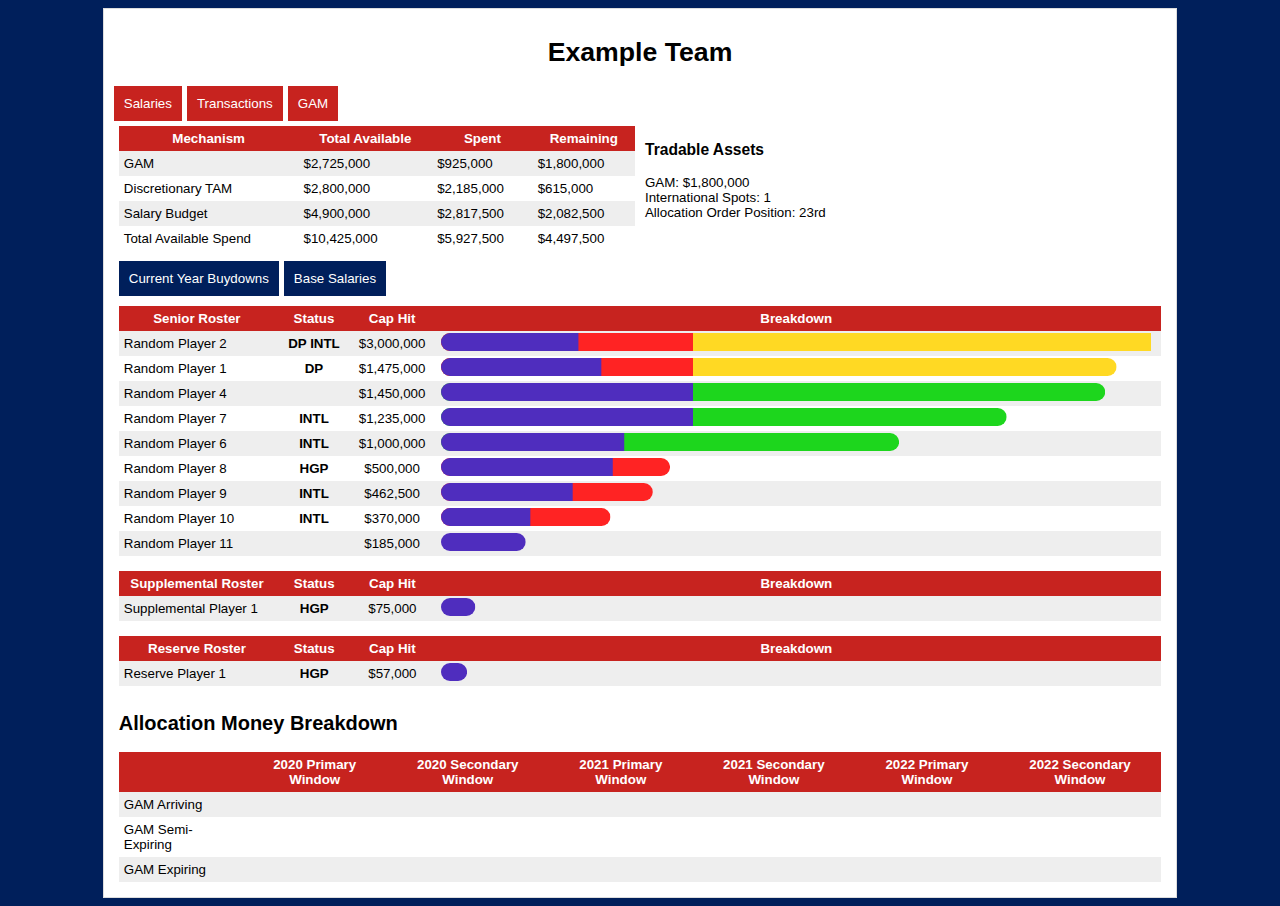
==== index.html @ 51224bbd "Formatting Update" ====
<!doctype html>
<html>
<head>
<meta charset="utf-8">
<meta name="viewport" content="width=device-width, initial-scale=1.0">
<title>Example Team - MLSCap</title>
<link rel="stylesheet" type="text/css" href="style.css">
</head>
<body>
    <div class="main">
        <div class="header">
            <h1>Example Team</h1>
            <ul>
                <li><a href="index.html">Salaries</a></li>
                <li><a href="transactions.html">Transactions</a></li>
                <li><a href="gam.html">GAM</a></li>
            </ul>
            <!--Available Spend
            <svg height="20" width="500" class="svgheader" id="availablespend">
                <svg x="0" y="0" width="500" height="20">
                    <rect width="500" height="20" ry="10" style="fill:#FFD923"></rect>
                </svg>
                <svg x="0" y="0" width="300" height="20">
                    <rect width="500" height="20" ry="10" style="fill:#1DD61D"></rect>
                </svg>
                <svg x="0" y="0" width="200" height="20">
                    <rect width="500" height="20" ry="10" style="fill:#FF2323"></rect>
                </svg>
                <svg x="0" y="0" width="15" height="20">
                    <rect width="500" height="20" ry="10" style="fill:#4F2DBE"></rect>
                </svg>
            </svg>-->
        </div>
        <div class="row">
        <div class="tbls col-6 col-s-12">
            <table>
                <tr>
                    <th>Mechanism</th>
                    <th>Total Available</th>
                    <th>Spent</th>
                    <th>Remaining</th>
                </tr>
                <tr>
                    <td>GAM</td>
                    <td id="GAMtotal"></td>
                    <td id="GAMspent"></td>
                    <td id="GAMremaining"></td>
                </tr>
                <tr>
                    <td>Discretionary TAM</td>
                    <td id="TAMtotal"></td>
                    <td id="TAMspent"></td>
                    <td id="TAMremaining"></td>
                </tr>
                <tr>
                    <td>Salary Budget</td>
                    <td id="captotal"></td>
                    <td id="capspent"></td>
                    <td id="capremaining"></td>
                </tr>
                <tr>
                    <td>Total Available Spend</td>
                    <td id="tastotal"></td>
                    <td id="tasspent"></td>
                    <td id="tasremaining"></td>
                </tr>
            </table>
        </div>
        <div class="col-6 col-s-12">
            <h3>Tradable Assets</h3>
            GAM: <span id="tradableGAM"></span><br>
            International Spots: <span>1</span><br>
            Allocation Order Position: <span>23rd</span>
        </div>
        </div>
        <div class="row">
        <div class="header col-12 col-s-12">
        <ul>
            <li><a onclick="switchTable('salarybreakdown',this)" id="default" class="tab">Current Year Buydowns</a></li>
            <li><a onclick="switchTable('futures',this)" class="tab">Base Salaries</a></li>
        </ul>
        </div>
        <div class="tables col-12 col-s-12" id="salarybreakdown">
            <table id="seniortable">
                <tr>
                    <th class="name">Senior Roster</th>
                    <th class="status">Status</th>
                    <th class="salary">Cap Hit</th>
                    <th class="breakdown">Breakdown</th>
                </tr>
                <tr>
                    <td id="nameseniorplayer1"></td>
                    <td id="statusseniorplayer1" class="status"></td>
                    <td id="salseniorplayer1" class="salary"></td>
                    <td class="breakdown">
                        <svg height="18" id="seniorplayer1">
                            <!--<rect width="500" height="15" ry="10"></rect>
                            <svg x="0" y="0" width="500" height="15">
                                <rect width="500" height="15" ry="10" style="fill:#FFE048"></rect>
                            </svg>
                            <svg x="0" y="0" width="300" height="15">
                                <rect width="500" height="15" ry="10" style="fill:#3FDF3F"></rect>
                            </svg>
                            <svg x="0" y="0" width="200" height="15">
                                <rect width="500" height="15" ry="10" style="fill:#FF4848"></rect>
                            </svg>
                            <svg x="0" y="0" width="15" height="15">
                                <rect width="500" height="15" ry="10" style="fill:#6A4BCD"></rect>
                            </svg>-->
                        </svg>
                    </td>
                </tr>
            </table><br>
            <table id="supplementaltable">
                <tr>
                    <th class="name">Supplemental Roster</th>
                    <th class="status">Status</th>
                    <th class="salary">Cap Hit</th>
                    <th class="breakdown">Breakdown</th>
                </tr>
                <tr>
                    <td id="namesupplementalplayer1"></td>
                    <td id="statussupplementalplayer1" class="status"></td>
                    <td id="salsupplementalplayer1" class="salary"></td>
                    <td class="breakdown">
                        <svg height="18" id="supplementalplayer1"></svg>
                    </td>
                </tr>
            </table><br>
            <table id="reservetable">
                <tr>
                    <th class="name">Reserve Roster</th>
                    <th class="status">Status</th>
                    <th class="salary">Cap Hit</th>
                    <th class="breakdown">Breakdown</th>
                </tr>
                <tr>
                    <td id="namereserveplayer1"></td>
                    <td id="statusreserveplayer1" class="status"></td>
                    <td id="salreserveplayer1" class="salary"></td>
                    <td class="breakdown">
                        <svg height="18" id="reserveplayer1"></svg>
                    </td>
                </tr>
            </table>
        </div>
        <div class="tables col-12 col-s-12" id="futures">
            <table id="seniorfuturestable">
                <tr>
                    <th class="name">Senior Roster</th>
                    <th class="status">Status</th>
                    <th class="salary">Cap Hit</th>
                    <th class="years">2020</th>
                    <th class="years">2021</th>
                    <th class="years">2022</th>
                    <th class="years">2023</th>
                    <th class="years">2024</th>
                </tr>
                <tr>
                    <td id="futuresnameseniorplayer1"></td>
                    <td id="futuresstatusseniorplayer1" class="status"></td>
                    <td id="futuressalseniorplayer1" class="salary"></td>
                    <td id="futuresyear2020seniorplayer1" class="years"></td>
                    <td id="futuresyear2021seniorplayer1" class="years"></td>
                    <td id="futuresyear2022seniorplayer1" class="years"></td>
                    <td id="futuresyear2023seniorplayer1" class="years"></td>
                    <td id="futuresyear2024seniorplayer1" class="years"></td>
                </tr>
            </table><br>
            <table id="supplementalfuturestable">
                <tr>
                    <th class="name">Supplemental Roster</th>
                    <th class="status">Status</th>
                    <th class="salary">Cap Hit</th>
                    <th class="years">2020</th>
                    <th class="years">2021</th>
                    <th class="years">2022</th>
                    <th class="years">2023</th>
                    <th class="years">2024</th>
                </tr>
                <tr>
                    <td id="futuresnamesupplementalplayer1"></td>
                    <td id="futuresstatussupplementalplayer1" class="status"></td>
                    <td id="futuressalsupplementalplayer1" class="salary"></td>
                    <td id="futuresyear2020supplementalplayer1" class="years"></td>
                    <td id="futuresyear2021supplementalplayer1" class="years"></td>
                    <td id="futuresyear2022supplementalplayer1" class="years"></td>
                    <td id="futuresyear2023supplementalplayer1" class="years"></td>
                    <td id="futuresyear2024supplementalplayer1" class="years"></td>
                </tr>
            </table><br>
            <table id="reservefuturestable">
                <tr>
                    <th class="name">Reserve Roster</th>
                    <th class="status">Status</th>
                    <th class="salary">Cap Hit</th>
                    <th class="years">2020</th>
                    <th class="years">2021</th>
                    <th class="years">2022</th>
                    <th class="years">2023</th>
                    <th class="years">2024</th>
                </tr>
                <tr>
                    <td id="futuresnamereserveplayer1"></td>
                    <td id="futuresstatusreserveplayer1" class="status"></td>
                    <td id="futuressalreserveplayer1" class="salary"></td>
                    <td id="futuresyear2020reserveplayer1" class="years"></td>
                    <td id="futuresyear2021reserveplayer1" class="years"></td>
                    <td id="futuresyear2022reserveplayer1" class="years"></td>
                    <td id="futuresyear2023reserveplayer1" class="years"></td>
                    <td id="futuresyear2024reserveplayer1" class="years"></td>
                </tr>
            </table>
        </div>
        </div>
        <div class="row">
        <div class="col-12 col-s-12">
        <h2>Allocation Money Breakdown</h2>
        <div class="tbls">
            <table id="gamtable">
                <tr>
                    <th></th>
                    <th>2020 Primary Window</th>
                    <th>2020 Secondary Window</th>
                    <th>2021 Primary Window</th>
                    <th>2021 Secondary Window</th>
                    <th>2022 Primary Window</th>
                    <th>2022 Secondary Window</th>
                </tr>
                <tr>
                    <td>GAM Arriving</td>
                    <td id="window1arr"></td>
                    <td id="window2arr"></td>
                    <td id="window3arr"></td>
                    <td id="window4arr"></td>
                    <td id="window5arr"></td>
                    <td id="window6arr"></td>
                </tr>
                <tr>
                    <td>GAM Semi-Expiring</td>
                    <td id="window1semi"></td>
                    <td id="window2semi"></td>
                    <td id="window3semi"></td>
                    <td id="window4semi"></td>
                    <td id="window5semi"></td>
                    <td id="window6semi"></td>
                </tr>
                <tr>
                    <td>GAM Expiring</td>
                    <td id="window1exp"></td>
                    <td id="window2exp"></td>
                    <td id="window3exp"></td>
                    <td id="window4exp"></td>
                    <td id="window5exp"></td>
                    <td id="window6exp"></td>
                </tr>
            </table>
        </div>
        </div>
        </div>
        <!--GAM: <span id="GAMtotal"></span><br>
        GAM spent: <span id="GAMspent"></span><br>
        GAM remaining: <span id="GAMremaining"></span><br>
        Discretionary TAM: <span id="TAMtotal"></span><br>
        Discretionary TAM spent: <span id="TAMspent"></span><br>
        Discretionary TAM remaining: <span id="TAMremaining"></span><br>
        Salary Budget: <span id="captotal"></span><br>
        Salary Budget spent: <span id="capspent"></span><br>
        Salary Budget remaining: <span id="capremaining"></span><br>-->
    </div>
    <script type="text/javascript" src="script adv.js"></script>
</body>
</html>
---- style.css ----
body {
    font-family: Arial, Helvetica, sans-serif;
    font-size: smaller;
    background-color: #001f5b;
}

ul {
    list-style-type: none;
    margin: 0px;
    padding: 0;
    overflow: hidden;
    
}

li {
    float: left;
    margin-right: 5px;
    background-color: #c7231f;
}

li a {
    display: block;
    color: white;
    text-align: center;
    padding: 10px;
    text-decoration: none;
}

li a:hover {
    background-color: #a72325;
}

li a.tab {
    background-color: #001f5b;
}

li a.tab:hover {
    background-color: #001235;
}

.hoverbox {
    opacity: 0;
}

.main {
    width: 95%;
    margin: auto;
    background-color: #ffffff;
    border: 1px solid #ddd;
    padding: 10px;
}

/* table,td,th {
    border: 1px solid #dddddd;
} */

td,th {
    height: 20px;
    padding: 5px;
}

th {
    background-color: #c7231f;
    color: white;
}

.box {
    border: 1px solid #ddd;
    width: 50%;
    /*float: left;*/
    margin: 10px;
    padding: 5px;
}

.header {
    width: 100%;
    text-align: center;
}

.svgheader {
    display: block;
    margin-left: auto;
    margin-right: auto;
}

th.name {
    width: 15%;
    min-width: 135px;
}

td.salary,td.status {
    width: 7.5%;
    min-width: 67.5px;
    text-align: center;
}

td.breakdown {
    width: 70%;
    min-width: 630px;
    padding: 0px 10px;
}

td.years {
    width: 14%;
    min-width: 126px;
    text-align: center;
}

table {
    width: 100%;
    border-collapse: collapse;
}

tr:nth-child(even) {
    background-color: #eeeeee;
}

tr:nth-child(odd) {
    background-color: #ffffff;
}

tr:hover {
    background-color: #dddddd;
}

div.tables,div.tbls {
    overflow-x: auto;
}

.tag {
    font-weight: bold;
    color: white;
}

* {
    box-sizing: border-box;
}
  
.row::after {
    content: "";
    clear: both;
    display: table;
}
  
[class*="col-"] {
    float: left;
    padding: 5px;
}

/* For mobile phones: */
[class*="col-"] {
    width: 100%;
}

@media only screen and (min-width: 600px) {
    /* For tablets: */
    .main {width: 90%;}
    .col-s-1 {width: 8.33%;}
    .col-s-2 {width: 16.66%;}
    .col-s-3 {width: 25%;}
    .col-s-4 {width: 33.33%;}
    .col-s-5 {width: 41.66%;}
    .col-s-6 {width: 50%;}
    .col-s-7 {width: 58.33%;}
    .col-s-8 {width: 66.66%;}
    .col-s-9 {width: 75%;}
    .col-s-10 {width: 83.33%;}
    .col-s-11 {width: 91.66%;}
    .col-s-12 {width: 100%;}
}
@media only screen and (min-width: 768px) {
    /* For desktop: */
    .main {width: 85%;}
    .col-1 {width: 8.33%;}
    .col-2 {width: 16.66%;}
    .col-3 {width: 25%;}
    .col-4 {width: 33.33%;}
    .col-5 {width: 41.66%;}
    .col-6 {width: 50%;}
    .col-7 {width: 58.33%;}
    .col-8 {width: 66.66%;}
    .col-9 {width: 75%;}
    .col-10 {width: 83.33%;}
    .col-11 {width: 91.66%;}
    .col-12 {width: 100%;}
}
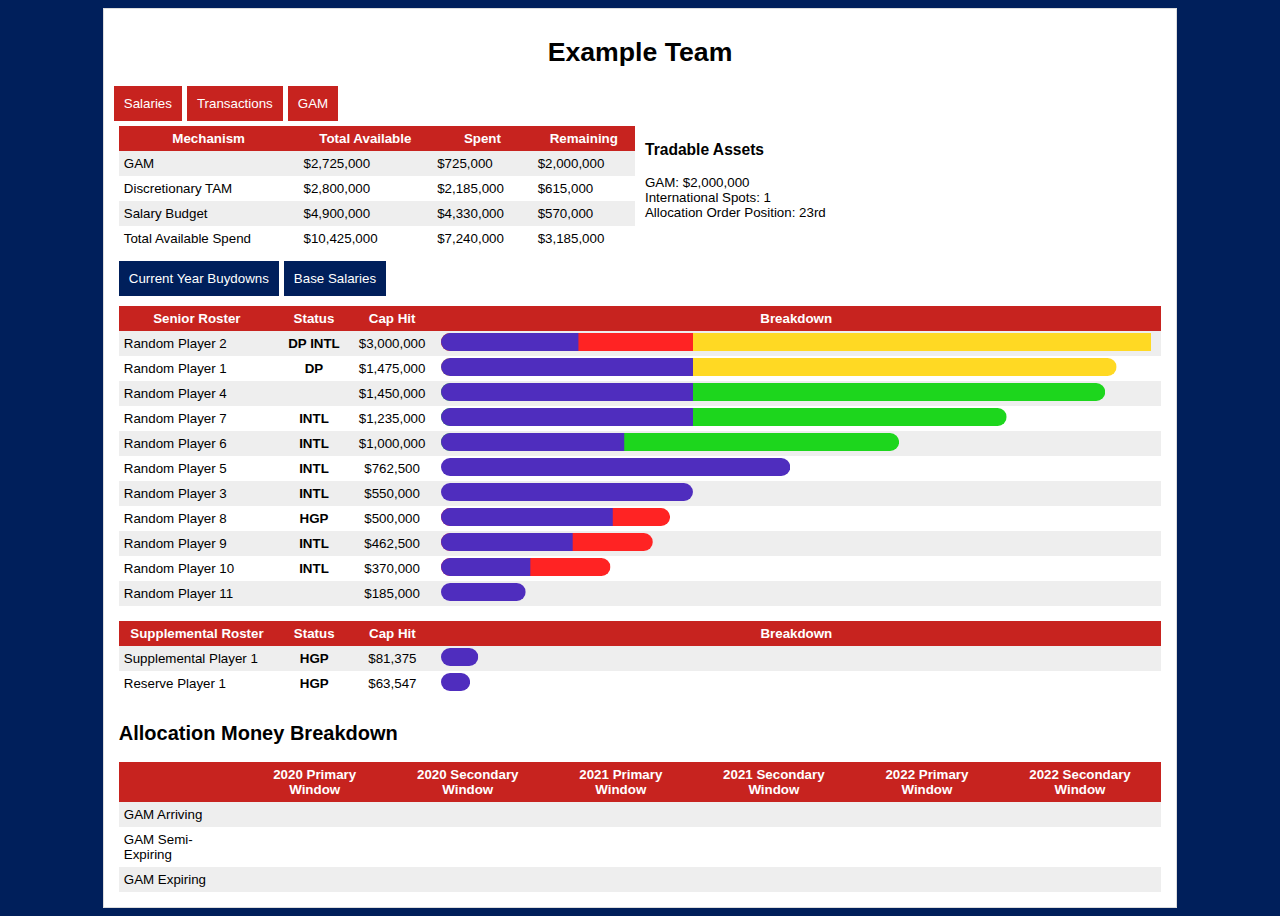
==== commit ec745d62: "Playerlist update" ====
--- a/index.html
+++ b/index.html
@@ -126,22 +126,6 @@
                         <svg height="18" id="supplementalplayer1"></svg>
                     </td>
                 </tr>
-            </table><br>
-            <table id="reservetable">
-                <tr>
-                    <th class="name">Reserve Roster</th>
-                    <th class="status">Status</th>
-                    <th class="salary">Cap Hit</th>
-                    <th class="breakdown">Breakdown</th>
-                </tr>
-                <tr>
-                    <td id="namereserveplayer1"></td>
-                    <td id="statusreserveplayer1" class="status"></td>
-                    <td id="salreserveplayer1" class="salary"></td>
-                    <td class="breakdown">
-                        <svg height="18" id="reserveplayer1"></svg>
-                    </td>
-                </tr>
             </table>
         </div>
         <div class="tables col-12 col-s-12" id="futures">
@@ -187,28 +171,6 @@
                     <td id="futuresyear2022supplementalplayer1" class="years"></td>
                     <td id="futuresyear2023supplementalplayer1" class="years"></td>
                     <td id="futuresyear2024supplementalplayer1" class="years"></td>
-                </tr>
-            </table><br>
-            <table id="reservefuturestable">
-                <tr>
-                    <th class="name">Reserve Roster</th>
-                    <th class="status">Status</th>
-                    <th class="salary">Cap Hit</th>
-                    <th class="years">2020</th>
-                    <th class="years">2021</th>
-                    <th class="years">2022</th>
-                    <th class="years">2023</th>
-                    <th class="years">2024</th>
-                </tr>
-                <tr>
-                    <td id="futuresnamereserveplayer1"></td>
-                    <td id="futuresstatusreserveplayer1" class="status"></td>
-                    <td id="futuressalreserveplayer1" class="salary"></td>
-                    <td id="futuresyear2020reserveplayer1" class="years"></td>
-                    <td id="futuresyear2021reserveplayer1" class="years"></td>
-                    <td id="futuresyear2022reserveplayer1" class="years"></td>
-                    <td id="futuresyear2023reserveplayer1" class="years"></td>
-                    <td id="futuresyear2024reserveplayer1" class="years"></td>
                 </tr>
             </table>
         </div>
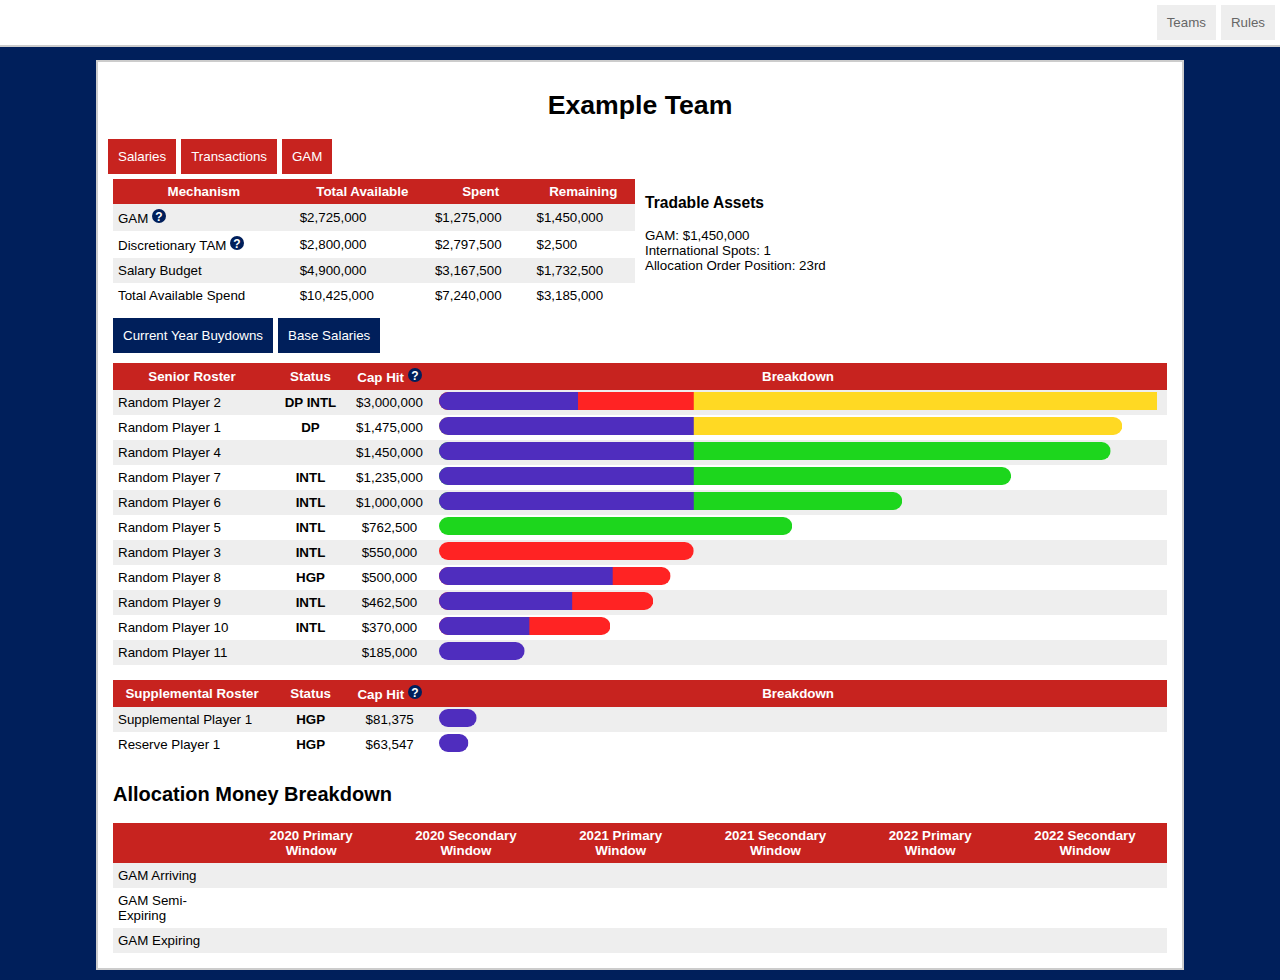
==== commit 707840fa: "Rules v0.9" ====
--- a/index.html
+++ b/index.html
@@ -7,13 +7,27 @@
 <link rel="stylesheet" type="text/css" href="style.css">
 </head>
 <body>
+    <div class="sticky">
+        <!-- [Navbar and logo goes here] -->
+        <ul class="sitenav">
+            <li class="sitenav"><a href="rules.html">Rules</a></li>
+            <li class="sitenav">
+                <div class="dropdown">
+                    <button class="dropbtn">Teams</button>
+                    <div class="dropdown-content">
+                        <a href="index.html">Example</a>
+                    </div>
+                </div> 
+            </li>
+        </ul>
+    </div>
     <div class="main">
         <div class="header">
             <h1>Example Team</h1>
-            <ul>
-                <li><a href="index.html">Salaries</a></li>
-                <li><a href="transactions.html">Transactions</a></li>
-                <li><a href="gam.html">GAM</a></li>
+            <ul class="pagenav">
+                <li class="pagenav"><a href="index.html">Salaries</a></li>
+                <li class="pagenav"><a href="transactions.html">Transactions</a></li>
+                <li class="pagenav"><a href="gam.html">GAM</a></li>
             </ul>
             <!--Available Spend
             <svg height="20" width="500" class="svgheader" id="availablespend">
@@ -41,13 +55,30 @@
                     <th>Remaining</th>
                 </tr>
                 <tr>
-                    <td>GAM</td>
+                    <td>GAM
+                        <div class="tooltip">
+                            <svg width="14" height="14">
+                                <circle cx="7" cy="7" r="7" fill="#001f5b"></circle>
+                                <text fill="#ffffff" font-size="12" font-weight="bold" x="7" y="12" text-anchor="middle">?</text>
+                            </svg>
+                            <span class="smalltooltiptext"><a href="rules.html#GAM">Learn about GAM</a><br>
+                            </span>
+                        </div>
+                    </td>
                     <td id="GAMtotal"></td>
                     <td id="GAMspent"></td>
                     <td id="GAMremaining"></td>
                 </tr>
                 <tr>
-                    <td>Discretionary TAM</td>
+                    <td>Discretionary TAM
+                        <div class="tooltip">
+                            <svg width="14" height="14">
+                                <circle cx="7" cy="7" r="7" fill="#001f5b"></circle>
+                                <text fill="#ffffff" font-size="12" font-weight="bold" x="7" y="12" text-anchor="middle">?</text>
+                            </svg>
+                            <span class="tooltiptext"><a href="rules.html#TAM">Learn about TAM</a></span>
+                        </div>
+                    </td>
                     <td id="TAMtotal"></td>
                     <td id="TAMspent"></td>
                     <td id="TAMremaining"></td>
@@ -75,9 +106,9 @@
         </div>
         <div class="row">
         <div class="header col-12 col-s-12">
-        <ul>
-            <li><a onclick="switchTable('salarybreakdown',this)" id="default" class="tab">Current Year Buydowns</a></li>
-            <li><a onclick="switchTable('futures',this)" class="tab">Base Salaries</a></li>
+        <ul class="pagenav">
+            <li class="pagenav"><a onclick="switchTable('salarybreakdown',this)" id="default" class="tab">Current Year Buydowns</a></li>
+            <li class="pagenav"><a onclick="switchTable('futures',this)" class="tab">Base Salaries</a></li>
         </ul>
         </div>
         <div class="tables col-12 col-s-12" id="salarybreakdown">
@@ -85,7 +116,15 @@
                 <tr>
                     <th class="name">Senior Roster</th>
                     <th class="status">Status</th>
-                    <th class="salary">Cap Hit</th>
+                    <th class="salary">Cap Hit
+                        <div class="tooltip">
+                            <svg width="14" height="14">
+                                <circle cx="7" cy="7" r="7" fill="#001f5b"></circle>
+                                <text fill="#ffffff" font-size="12" font-weight="bold" x="7" y="12" text-anchor="middle">?</text>
+                            </svg>
+                            <span class="bigtooltiptext"><a href="rules.html#caphits">Learn about cap hits</a></span>
+                        </div>
+                    </th>
                     <th class="breakdown">Breakdown</th>
                 </tr>
                 <tr>
@@ -115,7 +154,15 @@
                 <tr>
                     <th class="name">Supplemental Roster</th>
                     <th class="status">Status</th>
-                    <th class="salary">Cap Hit</th>
+                    <th class="salary">Cap Hit
+                        <div class="tooltip">
+                            <svg width="14" height="14">
+                                <circle cx="7" cy="7" r="7" fill="#001f5b"></circle>
+                                <text fill="#ffffff" font-size="12" font-weight="bold" x="7" y="12" text-anchor="middle">?</text>
+                            </svg>
+                            <span class="bigtooltiptext"><a href="rules.html#caphits">Learn about cap hits</a></span>
+                        </div>
+                    </th>
                     <th class="breakdown">Breakdown</th>
                 </tr>
                 <tr>
--- a/style.css
+++ b/style.css
@@ -2,9 +2,40 @@
     font-family: Arial, Helvetica, sans-serif;
     font-size: smaller;
     background-color: #001f5b;
-}
-
-ul {
+    margin:0;
+}
+
+a {
+    text-decoration: none;
+    color: #ddd;
+}
+
+ul.sitenav {
+    list-style-type: none;
+    margin: 0px;
+    padding: 0;
+    overflow: hidden;
+}
+
+li.sitenav {
+    float: right;
+    margin-right: 5px;
+    background-color: #eee;
+}
+
+li.sitenav a {
+    display: block;
+    color: #666;
+    text-align: center;
+    padding: 10px;
+    text-decoration: none;
+}
+
+li.sitenav a:hover {
+    background-color: #ddd;
+}
+
+ul.pagenav {
     list-style-type: none;
     margin: 0px;
     padding: 0;
@@ -12,13 +43,13 @@
     
 }
 
-li {
+li.pagenav {
     float: left;
     margin-right: 5px;
     background-color: #c7231f;
 }
 
-li a {
+li.pagenav a {
     display: block;
     color: white;
     text-align: center;
@@ -26,15 +57,15 @@
     text-decoration: none;
 }
 
-li a:hover {
+li.pagenav a:hover {
     background-color: #a72325;
 }
 
-li a.tab {
+li.pagenav a.tab {
     background-color: #001f5b;
 }
 
-li a.tab:hover {
+li.pagenav a.tab:hover {
     background-color: #001235;
 }
 
@@ -45,13 +76,15 @@
 .main {
     width: 95%;
     margin: auto;
+    margin-top: 60px;
+    margin-bottom: 10px;
     background-color: #ffffff;
-    border: 1px solid #ddd;
+    border: 2px solid #ccc;
     padding: 10px;
 }
 
 /* table,td,th {
-    border: 1px solid #dddddd;
+    border: 2px solid #cccddd;
 } */
 
 td,th {
@@ -65,7 +98,7 @@
 }
 
 .box {
-    border: 1px solid #ddd;
+    border: 2px solid #ccc;
     width: 50%;
     /*float: left;*/
     margin: 10px;
@@ -85,18 +118,18 @@
 
 th.name {
     width: 15%;
-    min-width: 135px;
+    min-width: 150px;
 }
 
 td.salary,td.status {
     width: 7.5%;
-    min-width: 67.5px;
+    min-width: 75px;
     text-align: center;
 }
 
 td.breakdown {
     width: 70%;
-    min-width: 630px;
+    min-width: 700px;
     padding: 0px 10px;
 }
 
@@ -183,4 +216,101 @@
     .col-10 {width: 83.33%;}
     .col-11 {width: 91.66%;}
     .col-12 {width: 100%;}
-}+}
+
+/* Tooltip container */
+.tooltip {
+    position: relative;
+    display: inline-block;
+}
+  
+/* Tooltip text */
+.tooltip .smalltooltiptext, .tooltip .tooltiptext, .tooltip .bigtooltiptext {
+    visibility: hidden;
+    /* width: 120px; */
+    background-color: black;
+    color: #fff;
+    text-align: center;
+    padding: 5px 0;
+    border-radius: 6px;
+   
+    /* Position the tooltip text - see examples below! */
+    position: absolute;
+    z-index: 1;
+
+    top: 100%;
+    left: 50%;
+}
+
+.tooltip .smalltooltiptext {
+    width: 100px;
+    margin-left: -50px;
+}
+
+.tooltip .tooltiptext {
+    width: 150px;
+    margin-left: -75px;
+}
+
+.tooltip .bigtooltiptext {
+    width: 200px;
+    margin-left: -100px;
+}
+ 
+/* Show the tooltip text when you mouse over the tooltip container */
+.tooltip:hover .smalltooltiptext, .tooltip:hover .tooltiptext, .tooltip:hover .bigtooltiptext {
+    visibility: visible;
+}
+
+div.sticky {
+    position: fixed;
+    padding-top: 5px;
+    padding-bottom: 5px;
+    top: 0;
+    background-color: #fff;
+    color: #111;
+    width: 100%;
+    /* height: 50px; */
+    border-bottom: 2px solid #ccc;
+    z-index: 1;
+}
+
+/* Dropdown Button */
+.dropbtn {
+    background-color: #eee;
+    color: #666;
+    padding: 10px;
+    border: none;
+}
+
+/* The container <div> - needed to position the dropdown content */
+/* .dropdown {
+    position: relative;
+    display: inline-block;
+} */
+
+/* Dropdown Content (Hidden by Default) */
+.dropdown-content {
+    display: none;
+    position: absolute;
+    background-color: #f1f1f1;
+    min-width: 100px;
+    z-index: 1;
+}
+
+/* Links inside the dropdown */
+.dropdown-content a {
+    color: black;
+    padding: 12px 16px;
+    text-decoration: none;
+    display: block;
+}
+
+/* Change color of dropdown links on hover */
+.dropdown-content a:hover {background-color: #eee;}
+
+/* Show the dropdown menu on hover */
+.dropdown:hover .dropdown-content {display: block;}
+
+/* Change the background color of the dropdown button when the dropdown content is shown */
+.dropdown:hover .dropbtn {background-color: #ddd;} 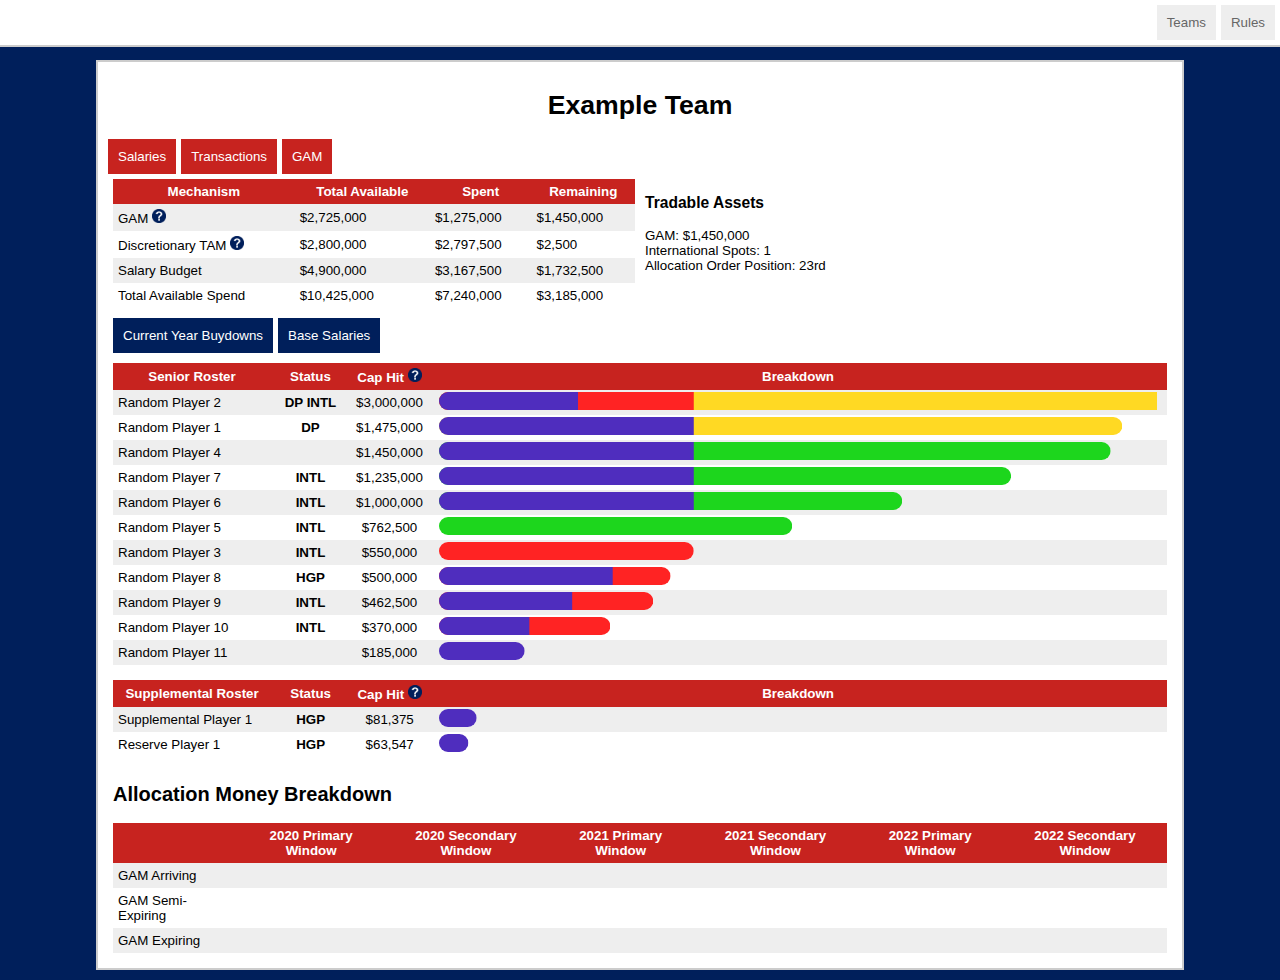
==== commit 811dd632: "Rules 0.9.3" ====
--- a/index.html
+++ b/index.html
@@ -13,7 +13,7 @@
             <li class="sitenav"><a href="rules.html">Rules</a></li>
             <li class="sitenav">
                 <div class="dropdown">
-                    <button class="dropbtn">Teams</button>
+                    <a class="dropbtn">Teams</a>
                     <div class="dropdown-content">
                         <a href="index.html">Example</a>
                     </div>
@@ -57,11 +57,8 @@
                 <tr>
                     <td>GAM
                         <div class="tooltip">
-                            <svg width="14" height="14">
-                                <circle cx="7" cy="7" r="7" fill="#001f5b"></circle>
-                                <text fill="#ffffff" font-size="12" font-weight="bold" x="7" y="12" text-anchor="middle">?</text>
-                            </svg>
-                            <span class="smalltooltiptext"><a href="rules.html#GAM">Learn about GAM</a><br>
+                            <a href="rules.html#GAM"><img src="question.png" width="14" height="14"></a>
+                            <span class="smalltooltiptext">Learn about GAM<br>
                             </span>
                         </div>
                     </td>
@@ -72,11 +69,8 @@
                 <tr>
                     <td>Discretionary TAM
                         <div class="tooltip">
-                            <svg width="14" height="14">
-                                <circle cx="7" cy="7" r="7" fill="#001f5b"></circle>
-                                <text fill="#ffffff" font-size="12" font-weight="bold" x="7" y="12" text-anchor="middle">?</text>
-                            </svg>
-                            <span class="tooltiptext"><a href="rules.html#TAM">Learn about TAM</a></span>
+                            <a href="rules.html#TAM"><img src="question.png" width="14" height="14"></a>
+                            <span class="tooltiptext">Learn about TAM</span>
                         </div>
                     </td>
                     <td id="TAMtotal"></td>
@@ -118,11 +112,8 @@
                     <th class="status">Status</th>
                     <th class="salary">Cap Hit
                         <div class="tooltip">
-                            <svg width="14" height="14">
-                                <circle cx="7" cy="7" r="7" fill="#001f5b"></circle>
-                                <text fill="#ffffff" font-size="12" font-weight="bold" x="7" y="12" text-anchor="middle">?</text>
-                            </svg>
-                            <span class="bigtooltiptext"><a href="rules.html#caphits">Learn about cap hits</a></span>
+                            <a href="rules.html#caphits"><img src="question.png" width="14" height="14"></a>
+                            <span class="bigtooltiptext">Learn about cap hits</span>
                         </div>
                     </th>
                     <th class="breakdown">Breakdown</th>
@@ -156,11 +147,8 @@
                     <th class="status">Status</th>
                     <th class="salary">Cap Hit
                         <div class="tooltip">
-                            <svg width="14" height="14">
-                                <circle cx="7" cy="7" r="7" fill="#001f5b"></circle>
-                                <text fill="#ffffff" font-size="12" font-weight="bold" x="7" y="12" text-anchor="middle">?</text>
-                            </svg>
-                            <span class="bigtooltiptext"><a href="rules.html#caphits">Learn about cap hits</a></span>
+                            <a href="rules.html#caphits"><img src="question.png" width="14" height="14"></a>
+                            <span class="bigtooltiptext">Learn about cap hits</span>
                         </div>
                     </th>
                     <th class="breakdown">Breakdown</th>
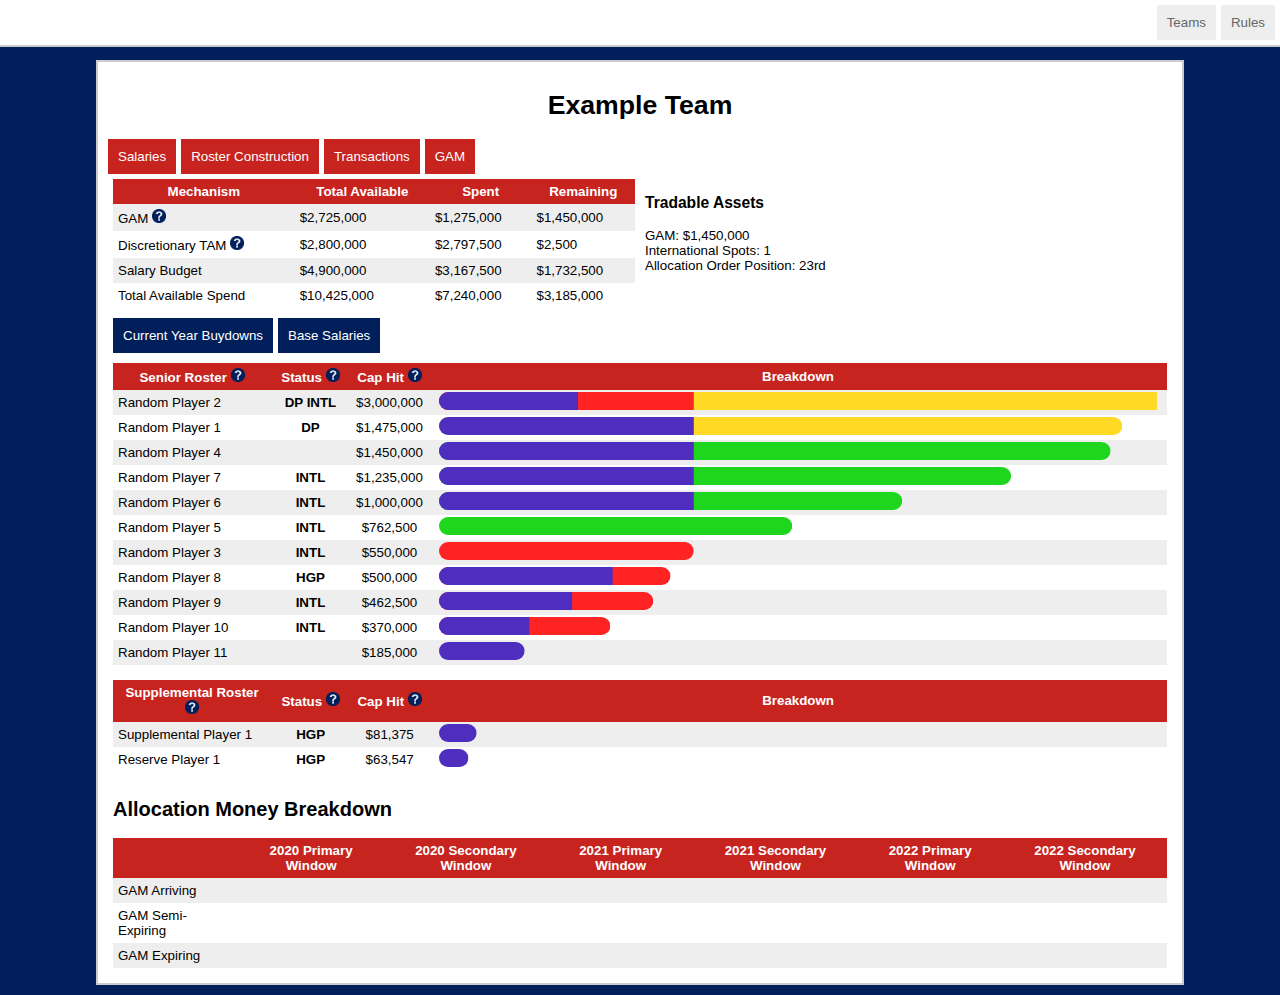
==== commit 48f8ee58: "Rules 0.9.6" ====
--- a/index.html
+++ b/index.html
@@ -13,9 +13,46 @@
             <li class="sitenav"><a href="rules.html">Rules</a></li>
             <li class="sitenav">
                 <div class="dropdown">
-                    <a class="dropbtn">Teams</a>
+                    <a href="#" class="dropbtn">Teams</a>
+                    <!-- <div class="dropdown-content">
+                        <a href="index.html">Example</a>
+                    </div> -->
                     <div class="dropdown-content">
-                        <a href="index.html">Example</a>
+                        <div class="row">
+                            <div class="column">
+                                <h3>Eastern Conference</h3>
+                                <a href="#">Atlanta United</a>
+                                <a href="#">Chicago Fire</a>
+                                <a href="#">Columbus Crew</a>
+                                <a href="#">FC Cincinnati</a>
+                                <a href="#">DC United</a>
+                                <a href="#">Inter Miami</a>
+                                <a href="#">Montreal Impact</a>
+                                <a href="#">New England Revolution</a>
+                                <a href="#">New York City FC</a>
+                                <a href="#">New York Red Bulls</a>
+                                <a href="#">Orlando City</a>
+                                <a href="#">Philadelphia Union</a>
+                                <a href="#">Toronto FC</a>
+                            </div>
+                            <div class="column">
+                                <h3>Western Conference</h3>
+                                <a href="#">Colorado Rapids</a>
+                                <a href="#">FC Dallas</a>
+                                <a href="#">Houston Dynamo</a>
+                                <a href="#">LA Galaxy</a>
+                                <a href="#">Los Angeles FC</a>
+                                <a href="#">Minnesota United</a>
+                                <a href="#">Nashville SC</a>
+                                <a href="#">Portland Timbers</a>
+                                <a href="#">Real Salt Lake</a>
+                                <a href="#">San Jose Earthquakes</a>
+                                <a href="#">Seattle Sounders</a>
+                                <a href="#">Sporting Kansas City</a>
+                                <a href="#">Vancouver Whitecaps</a>
+                                <a href="index.html">Example</a>
+                            </div>
+                        </div>
                     </div>
                 </div> 
             </li>
@@ -26,6 +63,7 @@
             <h1>Example Team</h1>
             <ul class="pagenav">
                 <li class="pagenav"><a href="index.html">Salaries</a></li>
+                <li class="pagenav"><a href="construction.html">Roster Construction</a></li>
                 <li class="pagenav"><a href="transactions.html">Transactions</a></li>
                 <li class="pagenav"><a href="gam.html">GAM</a></li>
             </ul>
@@ -57,8 +95,8 @@
                 <tr>
                     <td>GAM
                         <div class="tooltip">
-                            <a href="rules.html#GAM"><img src="question.png" width="14" height="14"></a>
-                            <span class="smalltooltiptext">Learn about GAM<br>
+                            <img src="question.png" width="14" height="14">
+                            <span class="smalltooltiptext"><a href="rules.html#GAM">Learn about GAM</a><br>
                             </span>
                         </div>
                     </td>
@@ -69,8 +107,8 @@
                 <tr>
                     <td>Discretionary TAM
                         <div class="tooltip">
-                            <a href="rules.html#TAM"><img src="question.png" width="14" height="14"></a>
-                            <span class="tooltiptext">Learn about TAM</span>
+                            <img src="question.png" width="14" height="14">
+                            <span class="smalltooltiptext"><a href="rules.html#TAM">Learn about TAM</a></span>
                         </div>
                     </td>
                     <td id="TAMtotal"></td>
@@ -108,12 +146,22 @@
         <div class="tables col-12 col-s-12" id="salarybreakdown">
             <table id="seniortable">
                 <tr>
-                    <th class="name">Senior Roster</th>
-                    <th class="status">Status</th>
+                    <th class="name">Senior Roster
+                        <div class="tooltip">
+                            <img src="question.png" width="14" height="14">
+                            <span class="tooltiptext"><a href="rules.html#senior">Learn about the senior roster</a></span>
+                        </div>
+                    </th>
+                    <th class="status">Status
+                        <div class="tooltip">
+                            <img src="question.png" width="14" height="14">
+                            <span class="tooltiptext"><a href="rules.html#status">Learn about roster statuses</a></span>
+                        </div>
+                    </th>
                     <th class="salary">Cap Hit
                         <div class="tooltip">
-                            <a href="rules.html#caphits"><img src="question.png" width="14" height="14"></a>
-                            <span class="bigtooltiptext">Learn about cap hits</span>
+                            <img src="question.png" width="14" height="14">
+                            <span class="tooltiptext"><a href="rules.html#caphits">Learn about cap hits</a></span>
                         </div>
                     </th>
                     <th class="breakdown">Breakdown</th>
@@ -143,12 +191,22 @@
             </table><br>
             <table id="supplementaltable">
                 <tr>
-                    <th class="name">Supplemental Roster</th>
-                    <th class="status">Status</th>
+                    <th class="name">Supplemental Roster
+                        <div class="tooltip">
+                            <img src="question.png" width="14" height="14">
+                            <span class="tooltiptext"><a href="rules.html#supplemental">Learn about the supplemental roster</a></span>
+                        </div>
+                    </th>
+                    <th class="status">Status
+                        <div class="tooltip">
+                            <img src="question.png" width="14" height="14">
+                            <span class="tooltiptext"><a href="rules.html#status">Learn about roster statuses</a></span>
+                        </div>
+                    </th>
                     <th class="salary">Cap Hit
                         <div class="tooltip">
-                            <a href="rules.html#caphits"><img src="question.png" width="14" height="14"></a>
-                            <span class="bigtooltiptext">Learn about cap hits</span>
+                            <img src="question.png" width="14" height="14">
+                            <span class="tooltiptext"><a href="rules.html#caphits">Learn about cap hits</a></span>
                         </div>
                     </th>
                     <th class="breakdown">Breakdown</th>
@@ -166,9 +224,24 @@
         <div class="tables col-12 col-s-12" id="futures">
             <table id="seniorfuturestable">
                 <tr>
-                    <th class="name">Senior Roster</th>
-                    <th class="status">Status</th>
-                    <th class="salary">Cap Hit</th>
+                    <th class="name">Senior Roster
+                        <div class="tooltip">
+                            <img src="question.png" width="14" height="14">
+                            <span class="tooltiptext"><a href="rules.html#senior">Learn about the senior roster</a></span>
+                        </div>
+                    </th>
+                    <th class="status">Status
+                        <div class="tooltip">
+                            <img src="question.png" width="14" height="14">
+                            <span class="tooltiptext"><a href="rules.html#status">Learn about roster statuses</a></span>
+                        </div>
+                    </th>
+                    <th class="salary">Cap Hit
+                        <div class="tooltip">
+                            <img src="question.png" width="14" height="14">
+                            <span class="tooltiptext"><a href="rules.html#caphits">Learn about cap hits</a></span>
+                        </div>
+                    </th>
                     <th class="years">2020</th>
                     <th class="years">2021</th>
                     <th class="years">2022</th>
@@ -188,9 +261,24 @@
             </table><br>
             <table id="supplementalfuturestable">
                 <tr>
-                    <th class="name">Supplemental Roster</th>
-                    <th class="status">Status</th>
-                    <th class="salary">Cap Hit</th>
+                    <th class="name">Supplemental Roster
+                        <div class="tooltip">
+                            <img src="question.png" width="14" height="14">
+                            <span class="tooltiptext"><a href="rules.html#supplemental">Learn about the supplemental roster</a></span>
+                        </div>
+                    </th>
+                    <th class="status">Status
+                        <div class="tooltip">
+                            <img src="question.png" width="14" height="14">
+                            <span class="tooltiptext"><a href="rules.html#status">Learn about roster statuses</a></span>
+                        </div>
+                    </th>
+                    <th class="salary">Cap Hit
+                        <div class="tooltip">
+                            <img src="question.png" width="14" height="14">
+                            <span class="tooltiptext"><a href="rules.html#caphits">Learn about cap hits</a></span>
+                        </div>
+                    </th>
                     <th class="years">2020</th>
                     <th class="years">2021</th>
                     <th class="years">2022</th>
--- a/style.css
+++ b/style.css
@@ -293,8 +293,10 @@
 .dropdown-content {
     display: none;
     position: absolute;
-    background-color: #f1f1f1;
-    min-width: 100px;
+    background-color: #ddd;
+    width: 100%;
+    max-width: 400px;
+    right: 0;
     z-index: 1;
 }
 
@@ -313,4 +315,37 @@
 .dropdown:hover .dropdown-content {display: block;}
 
 /* Change the background color of the dropdown button when the dropdown content is shown */
-.dropdown:hover .dropbtn {background-color: #ddd;} +.dropdown:hover .dropbtn {background-color: #ddd;} 
+
+/* Create three equal columns that floats next to each other */
+.column {
+    float: left;
+    width: 50%;
+    padding: 10px;
+    background-color: #ddd;
+    height: auto;
+}
+
+.column a:hover {
+    background-color: #eee !important;
+}
+
+@media screen and (max-width: 600px) {
+    .column {
+      width: 50%;
+      height: auto;
+    }
+    .dropdown-content {
+        max-width: none;
+    }
+}
+
+button.backbutton {
+    position: fixed;
+    bottom: 10px;
+    right: 10px;
+    background-color: #eee;
+    color: #666;
+    padding: 10px;
+    border: none;
+}